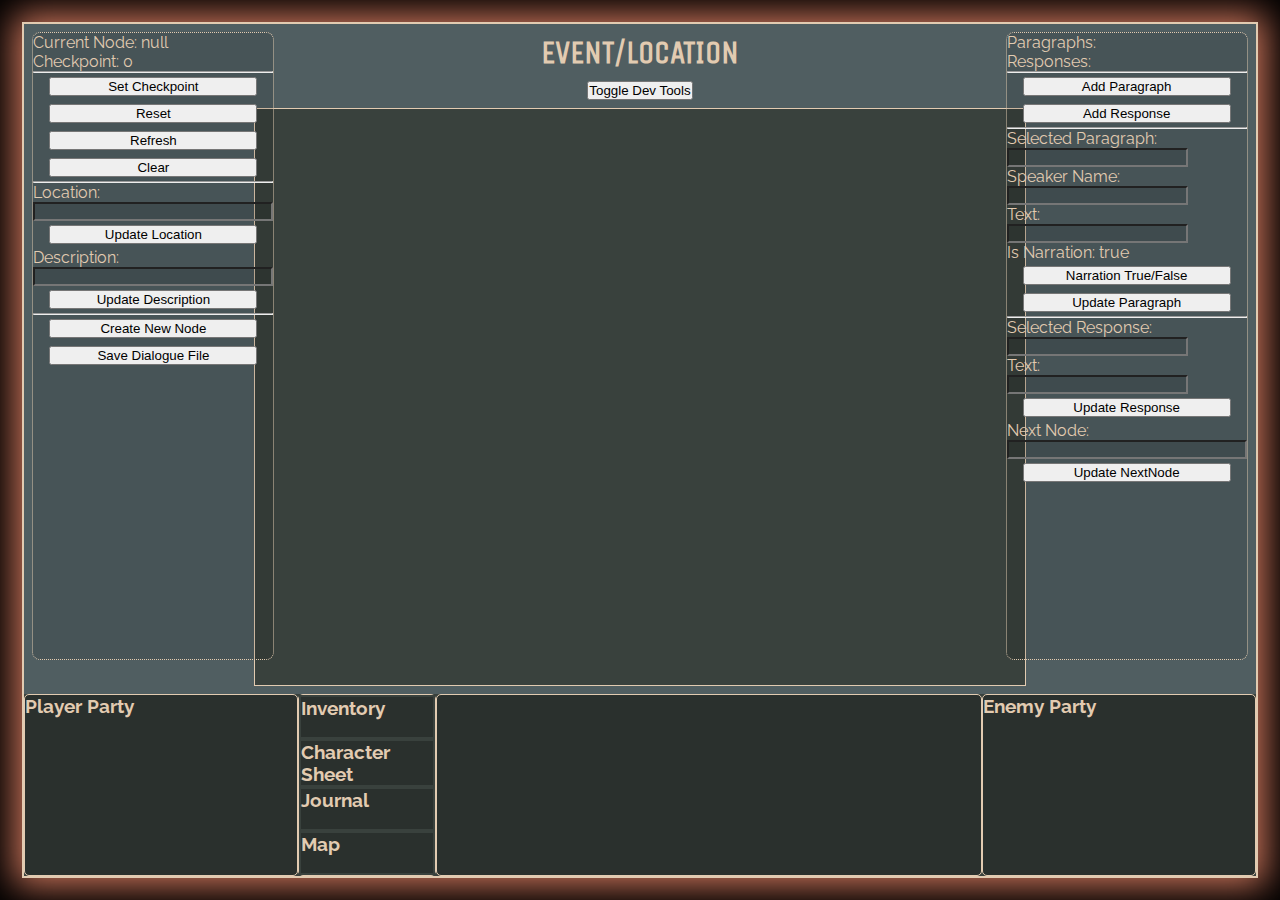
==== index.html @ 346f80c5 "made dev menu prettier and implemented remaining functions for manipulating responses and nextnodes" ====
<!DOCTYPE html>
<html lang="en">

<head>
    <meta charset="UTF-8">
    <meta name="viewport" content="width=device-width, initial-scale=1.0">
    <title>Veerwalker: Game</title>
    <link rel="stylesheet" href="/code/css/style_game.css">
</head>

<body>
    <div id="site_container">
        <!-- <canvas id="game_canvas" width="1600" height="900"></canvas> -->
        <div id="gamewindow" class="borderglow_default">
            <h2 id="dialogue_locationlabel">EVENT/LOCATION</h2>
            <button id="toggle_devmenu_button">Toggle Dev Tools</button>
            <div id="devmenu_left" class="devmenu">
                <p id="devmenu_currentnodedisplay">Current Node: 0</p>
                <p id="devmenu_checkpointnodedisplay">Checkpoint: 0</p>
                <hr>
                <button id="checkpoint_button">Set Checkpoint</button>
                <button id="reset_button">Reset</button>
                <button id="refresh_button">Refresh</button>
                <button id="clear_button">Clear</button>
                <hr>
                <label for="input_text_location">Location: </label>
                <input type="text" id="input_text_location">
                <button id="edit_location_button">Update Location</button>
                <label for="input_text_description">Description: </label>
                <input type="text" id="input_text_description">
                <button id="edit_description_button">Update Description</button>
                <hr>
                <button id="createnode_button">Create New Node</button>
                <button id="save_tree_button">Save Dialogue File</button>
            </div>
            <div id="devmenu_right" class="devmenu">
                <p>Paragraphs: </p>
                <p>Responses: </p>
                <hr>
                <button id="add_paragraph_button">Add Paragraph</button>
                <button id="add_response_button">Add Response</button>
                <hr>
                <form action="GET" id="form_editparagraph">
                    <label for="form_paragraph_index">Selected Paragraph: </label><br>
                    <input type="number" id="form_paragraph_index"><br>
                    <label for="form_paragraph_speakername">Speaker Name: </label><br>
                    <input type="text" id="form_paragraph_speakername"><br>
                    <label for="form_paragraph_text">Text: </label><br> 
                    <input type="text" id="form_paragraph_text"><br>
                </form>
                <p id="narrationbool_display">Is Narration: true</p>
                <button id="toggle_narration_button">Narration True/False</button>
                <button id="update_paragraph_button">Update Paragraph</button>
                <hr>
                <form action="GET" id="form_editresponse">
                    <label for="form_response_index">Selected Response: </label><br>
                    <input type="number" id="form_response_index"><br>
                    <label for="form_response_text">Text: </label><br>
                    <input type="text" id="form_response_text"><br>
                </form>
                <button id="update_response_button">Update Response</button>
                <label for="form_response_nextnode">Next Node: </label>
                <input type="number" id="form_response_nextnode">
                <button id="update_nextnode_button">Update NextNode</button>
            </div>
            <div id="dialogue_textwindow">

            </div>
            <div id="game_controlpanel">
                <div id="controlpanel_party" class="controlpanel_item">
                    <div>
                        <h3>Player Party</h3>
                    </div>
                </div>
                <div id="controlpanel_menus" class="controlpanel_item">
                    <div id="menubutton_inventory" class="menubutton">
                        <h3>Inventory</h3>
                    </div>
                    <div id="menubutton_charactersheet" class="menubutton">
                        <h3>Character Sheet</h3>
                    </div>
                    <div id="menubutton_journal" class="menubutton">
                        <h3>Journal</h3>
                    </div>
                    <div id="menubutton_map" class="menubutton">
                        <h3>Map</h3>
                    </div>
                </div>
                <div id="controlpanel_choices" class="controlpanel_item">
             
                </div>
                <div id="controlpanel_enemies" class="controlpanel_item">
                        <div>
                            <h3>Enemy Party</h3>
                        </div>
                </div>
            </div>
        </div>
    </div>
    <script src="/code/scripts/dialoguemanager.js"></script>
</body>

</html>
---- code/css/style_game.css ----
@import url('https://fonts.googleapis.com/css2?family=Raleway&display=swap');
@import url('https://fonts.googleapis.com/css2?family=Unica+One&display=swap');

:root {
    --background-dark: rgb(46, 45, 43);
    --background-mid: rgb(57, 65, 61);
    --background-light: rgb(80, 94, 97);
    --foreground-dark: rgb(122, 122, 122);
    --foreground-light: rgb(226, 203, 177);
    --overlay-dark: rgba(0, 0, 0, 0.25);
    --overlay-mid: rgb(0, 0, 0, 0.1);
    --overlay-light:  rgba(241, 232, 215, 0.11);
    --highlight-blue: rgb(158, 192, 212);
    --highlight-orange: rgb(223, 165, 126);
    --highlight-silver: rgb(183, 203, 206);
}

* {
    margin: 0px;
    padding: 0px;
}

body {
    background-color: black;
}

h1, h2 {
    color: var(--foreground-light);
    font-family: 'Unica One';
    font-size: 2rem;
}

h3, p {
    color: var(--foreground-light);
    font-family: 'Raleway';
}

label {
    font-family: 'Raleway';
    color: var(--foreground-light);
}

input {
    background-color: var(--overlay-mid);
    color: var(--foreground-light);
}

.borderglow_default {
    box-shadow: 0 0 34px 8px rgb(205, 118, 92);
}

.devmenu {
    display: flex;
    flex-direction: column;
    background-color: var(--overlay-mid);
    border: 1px dotted var(--foreground-light);
    border-radius: 8px;
    position: absolute;
    top: 0.5em;
    bottom: 13.5em;
}

#devmenu_left {
    left: 0.5em;
    width: 15em;
}

#devmenu_right {
    right: 0.5em;
    width: 15em;
}

.devmenu button {
    margin: 0.25rem 1rem;
}

/* Game windows and divs */
#gamewindow {
    border: 2px solid var(--foreground-light);
    margin: 1.4rem;
    background-color: var(--background-light);
    position: absolute;
    top: 0;
    bottom: 0;
    left: 0;
    right: 0;
    display: flex;
    flex-direction: column;
    align-items: center;
}

#dialogue_locationlabel {
    text-align: center;
    margin: 0.6rem 0;
}

#dialogue_textwindow {
    background-color: var(--background-mid);
    border: 1px solid var(--foreground-light);
    display: block;
    width: 60%;
    flex: 6;
    margin: 0.5rem 0.5rem;
    overflow-y: scroll;
    padding: 1rem;
}

#game_controlpanel {
    background-color: var(--background-mid);
    display: block;
    width: 100%;
    height: 13em;
    flex: 2;
    display: flex;
    flex-direction: row;
    justify-content: space-around;
}

.controlpanel_item {
    border: 1px solid var(--foreground-light);
    border-radius: 5px;
    background-color: var(--overlay-dark);
}

#controlpanel_choices {
    flex: 4;
    overflow-y: scroll;
}

#controlpanel_party, #controlpanel_enemies {
    flex: 2;
}

#controlpanel_menus {
    flex: 1;
    display: flex;
    flex-direction: column;
}

.menubutton {
    flex: 1;
    border: 2px solid var(--background-mid)
}

/* Dialogue paragraphs and buttons*/
.dialogue_choice_button {
    width: 100%;
    padding: 0.7rem;
    font-size: 18px;
    color: var(--foreground-light);
    background-color: var(--overlay-mid);
    border: 1px solid var(--foreground-light);
    border-radius: 6px;
    text-align: start;
}

.dialogue_choice_button:hover {
    background-color: var(--background-mid);
    border: 1px solid var(--highlight-silver);
}

.dialogue_paragraph_container {
    margin: 0.1rem 0;
    padding: 0.4rem;
    border: 1px solid var(--overlay-mid);
}

.paragraph_narration {
    background-color: var(--overlay-dark);
}

.paragraph_narration p {
    font-style: italic;
}

.paragraph_dialogue, .paragraph_response {
    background-color: var(--overlay-mid);
}

.paragraph_dialogue h3, .paragraph_response h3, .dialogue_paragraph_text {
    font-size: 18px;
}

.paragraph_dialogue h3 {
    color: var(--highlight-orange);
}

.paragraph_response h3 {
    color: var(--highlight-blue);
}
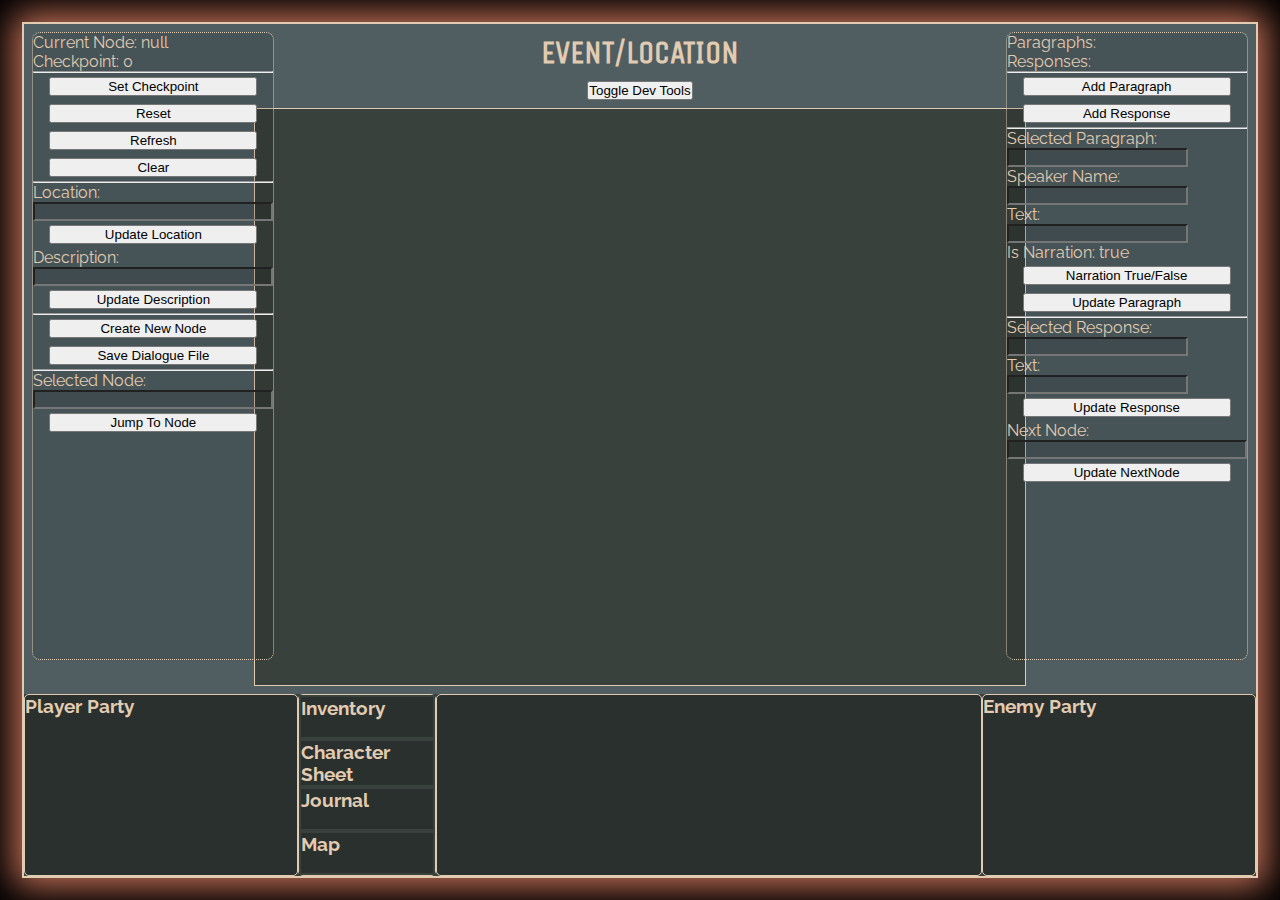
==== commit c3484058: "added button for loading specific nodes" ====
--- a/index.html
+++ b/index.html
@@ -32,10 +32,14 @@
                 <hr>
                 <button id="createnode_button">Create New Node</button>
                 <button id="save_tree_button">Save Dialogue File</button>
+                <hr>
+                <label for="load_node_index">Selected Node: </label>
+                <input type="number" id="load_node_index">
+                <button id="load_node_button">Jump To Node</button>
             </div>
             <div id="devmenu_right" class="devmenu">
-                <p>Paragraphs: </p>
-                <p>Responses: </p>
+                <p id="display_paragraphs_amount">Paragraphs: </p>
+                <p id="display_responses_amount">Responses: </p>
                 <hr>
                 <button id="add_paragraph_button">Add Paragraph</button>
                 <button id="add_response_button">Add Response</button>
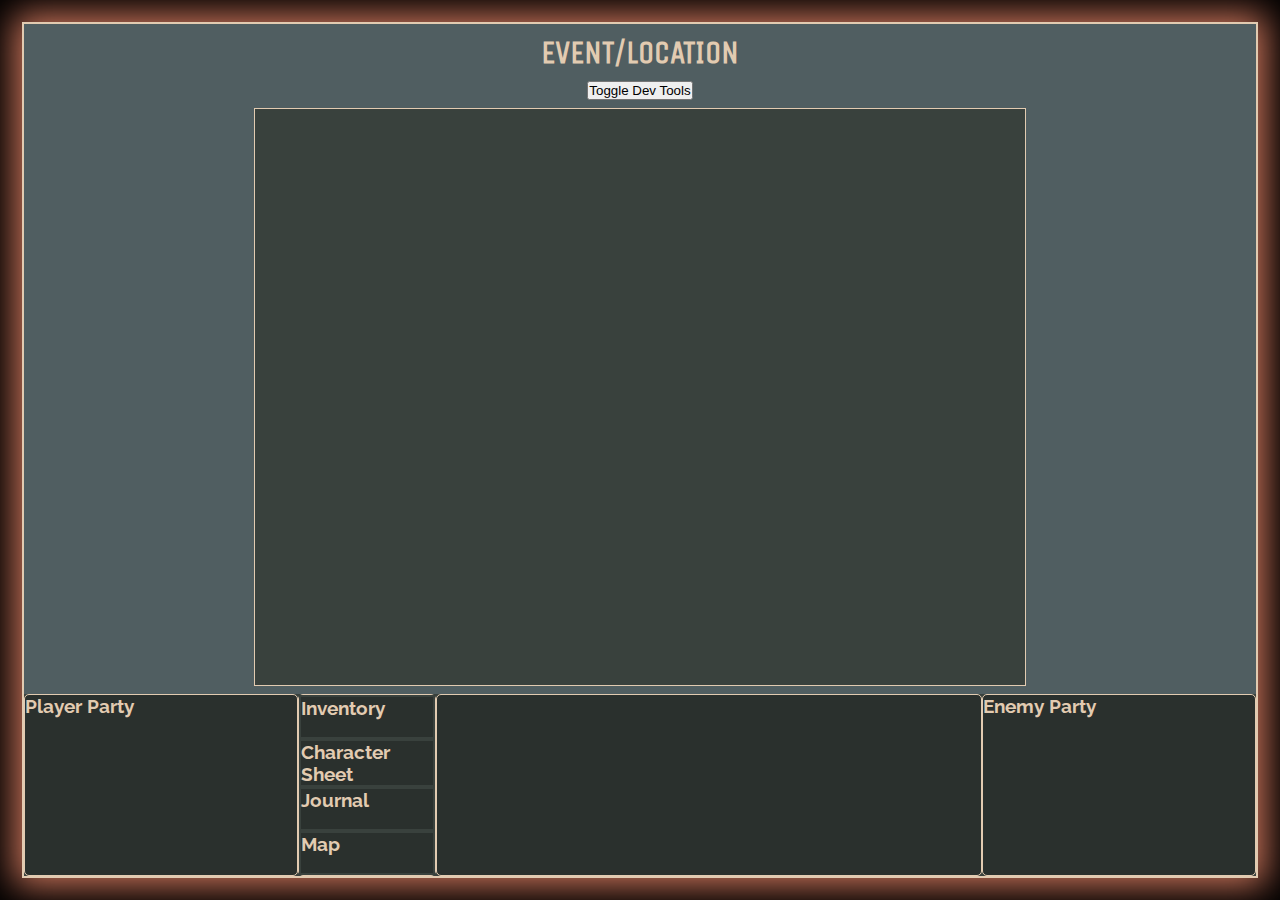
==== commit 32a28d36: "restructured some files and added functionality for adding actions buttons to the control panel" ====
--- a/index.html
+++ b/index.html
@@ -10,11 +10,11 @@
 
 <body>
     <div id="site_container">
-        <!-- <canvas id="game_canvas" width="1600" height="900"></canvas> -->
         <div id="gamewindow" class="borderglow_default">
             <h2 id="dialogue_locationlabel">EVENT/LOCATION</h2>
+            <!-- #region DEVTOOLS-->
             <button id="toggle_devmenu_button">Toggle Dev Tools</button>
-            <div id="devmenu_left" class="devmenu">
+            <div id="devmenu_left" class="devmenu" style="display: none;">
                 <p id="devmenu_currentnodedisplay">Current Node: 0</p>
                 <p id="devmenu_checkpointnodedisplay">Checkpoint: 0</p>
                 <hr>
@@ -37,7 +37,7 @@
                 <input type="number" id="load_node_index">
                 <button id="load_node_button">Jump To Node</button>
             </div>
-            <div id="devmenu_right" class="devmenu">
+            <div id="devmenu_right" class="devmenu" style="display: none;">
                 <p id="display_paragraphs_amount">Paragraphs: </p>
                 <p id="display_responses_amount">Responses: </p>
                 <hr>
@@ -67,6 +67,21 @@
                 <input type="number" id="form_response_nextnode">
                 <button id="update_nextnode_button">Update NextNode</button>
             </div>
+            <!-- #endregion -->
+            
+            <div id="encounter_board" style="display: none;">
+                <div id="board_leftside" class="board_field">
+                    <h2 class="teamlabel">Player Party</h2>
+                    
+                </div>
+                <div id="board_center" class="board_field">
+
+                </div>
+                <div id="board_rightside" class="board_field">
+                    <h2 class="teamlabel">Enemy Party</h2>
+                </div>
+            </div>
+            
             <div id="dialogue_textwindow">
 
             </div>
@@ -90,7 +105,7 @@
                         <h3>Map</h3>
                     </div>
                 </div>
-                <div id="controlpanel_choices" class="controlpanel_item">
+                <div id="controlpanel_actions" class="controlpanel_item">
              
                 </div>
                 <div id="controlpanel_enemies" class="controlpanel_item">
@@ -101,7 +116,13 @@
             </div>
         </div>
     </div>
+    <script src="/code/classes/classes_characters.js"></script>
+    <script src="/code/classes/classes_dicerolls.js"></script>
+    <script src="/code/classes/classes_encounters.js"></script>
+    <script src="/code/classes/classes_ai.js"></script>
     <script src="/code/scripts/dialoguemanager.js"></script>
+    <script src="/code/scripts/storymanager.js"></script>
+    <script src="/code/scripts/encountermanager.js"></script>
 </body>
 
 </html>--- a/code/css/style_game.css
+++ b/code/css/style_game.css
@@ -13,6 +13,7 @@
     --highlight-blue: rgb(158, 192, 212);
     --highlight-orange: rgb(223, 165, 126);
     --highlight-silver: rgb(183, 203, 206);
+    --glow-warm : rgb(205, 118, 92);
 }
 
 * {
@@ -46,7 +47,7 @@
 }
 
 .borderglow_default {
-    box-shadow: 0 0 34px 8px rgb(205, 118, 92);
+    box-shadow: 0 0 34px 8px var(--glow-warm);
 }
 
 .devmenu {
@@ -58,6 +59,10 @@
     position: absolute;
     top: 0.5em;
     bottom: 13.5em;
+}
+
+.hidden {
+    display: none;
 }
 
 #devmenu_left {
@@ -122,7 +127,7 @@
     background-color: var(--overlay-dark);
 }
 
-#controlpanel_choices {
+#controlpanel_actions {
     flex: 4;
     overflow-y: scroll;
 }
@@ -163,6 +168,12 @@
     margin: 0.1rem 0;
     padding: 0.4rem;
     border: 1px solid var(--overlay-mid);
+    transition: 1.2s;
+}
+
+.newparagraph {
+    box-shadow: 0 0 6px 1px var(--glow-warm);
+    transition: 0.2s;
 }
 
 .paragraph_narration {
@@ -187,4 +198,77 @@
 
 .paragraph_response h3 {
     color: var(--highlight-blue);
+}
+
+/* ENCOUNTERS */
+#encounter_board {
+    margin: 0.5rem;
+    border: 2px solid black;
+    background-color: var(--overlay-dark);
+    display: flex;
+    flex-direction: row;
+    justify-content: space-between;
+    width: 95%;
+    height: 65%;
+}
+
+#arena_leftside, #arena_rightside {
+    flex: 6;
+}
+
+#arena_center {
+    flex: 1;
+}
+
+#combatlog {
+    overflow-y: scroll;
+    border: 2px solid var(--foreground-light);
+    background-color: var(--overlay-mid);
+    width: 35rem;
+    height: 15rem;
+}
+
+.combatlog_message {
+    background-color: var(--overlay-dark);
+    border: 2px dotted var(--foreground-dark);
+    margin-top: 0.3rem;
+}
+
+.teamlabel {
+    position: relative;
+    left: 40%;
+    top: 40%;
+    opacity: 0.1;
+}
+
+.arena_field {
+    display: flex;
+    flex-direction: row;
+    border: 1px solid var(--foreground-light);
+    margin: 0.2rem;
+}
+
+.characteravatar_display {
+    height: 8rem;
+    width: 6rem;
+    margin: 0.5rem;
+    padding: 1rem;
+    background-color: var(--overlay-dark);
+    border: 2px solid var(--foreground-light);
+    border-radius: 4px;
+}
+
+.dead {
+    opacity: 0.5;
+    border: 2px dashed indianred;
+}
+
+.active {
+    border: 2px dotted var(--foreground-light);
+    box-shadow: 0 0 12px 2px goldenrod;
+}
+
+.targeted {
+    border: 2px dotted orangered;
+    box-shadow: 0 0 12px 2px indianred;
 }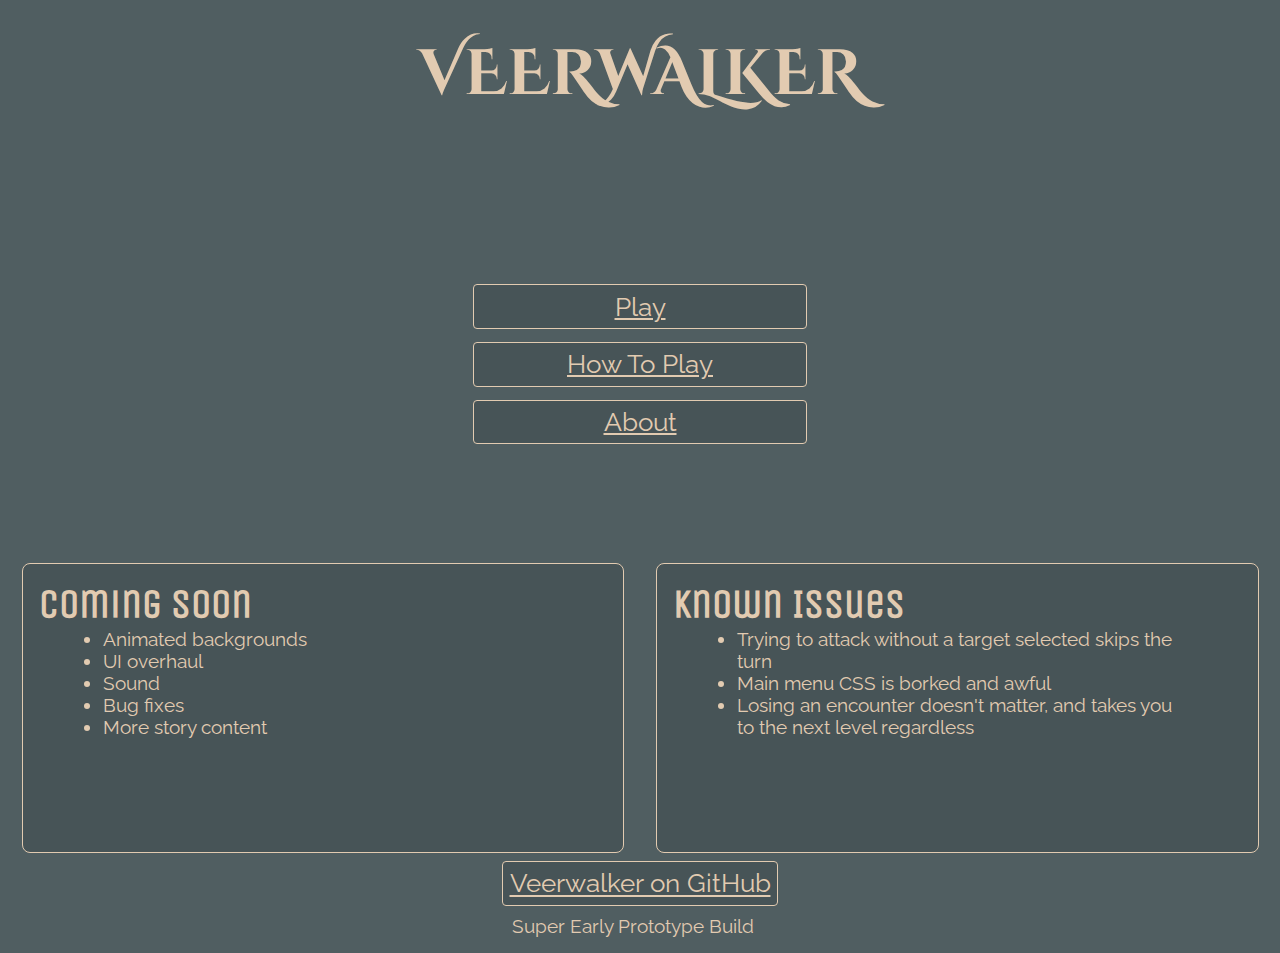
==== commit 5ce31f43: "added basic main menu and moved the game to game.html" ====
--- a/index.html
+++ b/index.html
@@ -1,128 +1,43 @@
 <!DOCTYPE html>
 <html lang="en">
-
 <head>
     <meta charset="UTF-8">
     <meta name="viewport" content="width=device-width, initial-scale=1.0">
-    <title>Veerwalker: Game</title>
-    <link rel="stylesheet" href="/code/css/style_game.css">
+    <link rel="stylesheet" href="code/css/style_mainmenu.css">
+    <title>Veerwalker: Main Menu</title>
 </head>
-
 <body>
-    <div id="site_container">
-        <div id="gamewindow" class="borderglow_default">
-            <h2 id="dialogue_locationlabel">EVENT/LOCATION</h2>
-            <!-- #region DEVTOOLS-->
-            <button id="toggle_devmenu_button">Toggle Dev Tools</button>
-            <div id="devmenu_left" class="devmenu" style="display: none;">
-                <p id="devmenu_currentnodedisplay">Current Node: 0</p>
-                <p id="devmenu_checkpointnodedisplay">Checkpoint: 0</p>
-                <hr>
-                <button id="checkpoint_button">Set Checkpoint</button>
-                <button id="reset_button">Reset</button>
-                <button id="refresh_button">Refresh</button>
-                <button id="clear_button">Clear</button>
-                <hr>
-                <label for="input_text_location">Location: </label>
-                <input type="text" id="input_text_location">
-                <button id="edit_location_button">Update Location</button>
-                <label for="input_text_description">Description: </label>
-                <input type="text" id="input_text_description">
-                <button id="edit_description_button">Update Description</button>
-                <hr>
-                <button id="createnode_button">Create New Node</button>
-                <button id="save_tree_button">Save Dialogue File</button>
-                <hr>
-                <label for="load_node_index">Selected Node: </label>
-                <input type="number" id="load_node_index">
-                <button id="load_node_button">Jump To Node</button>
-            </div>
-            <div id="devmenu_right" class="devmenu" style="display: none;">
-                <p id="display_paragraphs_amount">Paragraphs: </p>
-                <p id="display_responses_amount">Responses: </p>
-                <hr>
-                <button id="add_paragraph_button">Add Paragraph</button>
-                <button id="add_response_button">Add Response</button>
-                <hr>
-                <form action="GET" id="form_editparagraph">
-                    <label for="form_paragraph_index">Selected Paragraph: </label><br>
-                    <input type="number" id="form_paragraph_index"><br>
-                    <label for="form_paragraph_speakername">Speaker Name: </label><br>
-                    <input type="text" id="form_paragraph_speakername"><br>
-                    <label for="form_paragraph_text">Text: </label><br> 
-                    <input type="text" id="form_paragraph_text"><br>
-                </form>
-                <p id="narrationbool_display">Is Narration: true</p>
-                <button id="toggle_narration_button">Narration True/False</button>
-                <button id="update_paragraph_button">Update Paragraph</button>
-                <hr>
-                <form action="GET" id="form_editresponse">
-                    <label for="form_response_index">Selected Response: </label><br>
-                    <input type="number" id="form_response_index"><br>
-                    <label for="form_response_text">Text: </label><br>
-                    <input type="text" id="form_response_text"><br>
-                </form>
-                <button id="update_response_button">Update Response</button>
-                <label for="form_response_nextnode">Next Node: </label>
-                <input type="number" id="form_response_nextnode">
-                <button id="update_nextnode_button">Update NextNode</button>
-            </div>
-            <!-- #endregion -->
-            
-            <div id="encounter_board" style="display: none;">
-                <div id="board_leftside" class="board_field">
-                    <h2 class="teamlabel">Player Party</h2>
-                    
-                </div>
-                <div id="board_center" class="board_field">
-
-                </div>
-                <div id="board_rightside" class="board_field">
-                    <h2 class="teamlabel">Enemy Party</h2>
-                </div>
-            </div>
-            
-            <div id="dialogue_textwindow">
-
-            </div>
-            <div id="game_controlpanel">
-                <div id="controlpanel_party" class="controlpanel_item">
-                    <div>
-                        <h3>Player Party</h3>
-                    </div>
-                </div>
-                <div id="controlpanel_menus" class="controlpanel_item">
-                    <div id="menubutton_inventory" class="menubutton">
-                        <h3>Inventory</h3>
-                    </div>
-                    <div id="menubutton_charactersheet" class="menubutton">
-                        <h3>Character Sheet</h3>
-                    </div>
-                    <div id="menubutton_journal" class="menubutton">
-                        <h3>Journal</h3>
-                    </div>
-                    <div id="menubutton_map" class="menubutton">
-                        <h3>Map</h3>
-                    </div>
-                </div>
-                <div id="controlpanel_actions" class="controlpanel_item">
-             
-                </div>
-                <div id="controlpanel_enemies" class="controlpanel_item">
-                        <div>
-                            <h3>Enemy Party</h3>
-                        </div>
-                </div>
-            </div>
-        </div>
+    <header>
+        <h1 id="header_maintitle">VEERWALKER</h1>
+    </header>
+    <main>
+        <a href="code/html/game.html">Play</a>
+        <a href="code/html/howtoplay.html">How To Play</a>
+        <a href="code/html/about.html">About</a>
+    </main>
+    <div id="mainmenu_infoboxes">
+        <section class="section_infobox">
+            <h2>Coming Soon</h2>
+            <ul>
+                <li>Animated backgrounds</li>
+                <li>UI overhaul</li>
+                <li>Sound</li>
+                <li>Bug fixes</li>
+                <li>More story content</li>
+            </ul>
+        </section>
+        <section class="section_infobox">
+            <h2>Known Issues</h2>
+            <ul>
+                <li>Trying to attack without a target selected skips the turn</li>
+                <li>Main menu CSS is borked and awful</li>
+                <li>Losing an encounter doesn't matter, and takes you to the next level regardless</li>
+            </ul>
+        </section>
     </div>
-    <script src="/code/classes/classes_characters.js"></script>
-    <script src="/code/classes/classes_dicerolls.js"></script>
-    <script src="/code/classes/classes_encounters.js"></script>
-    <script src="/code/classes/classes_ai.js"></script>
-    <script src="/code/scripts/dialoguemanager.js"></script>
-    <script src="/code/scripts/storymanager.js"></script>
-    <script src="/code/scripts/encountermanager.js"></script>
+    <footer>
+        <a href="https://github.com/JStameus/veerwalker" target="blank">Veerwalker on GitHub</a>
+        <p>Super Early Prototype Build</p>
+    </footer>
 </body>
-
 </html>--- a/code/css/style_mainmenu.css
+++ b/code/css/style_mainmenu.css
@@ -0,0 +1,106 @@
+@import url('https://fonts.googleapis.com/css2?family=Raleway&display=swap');
+@import url('https://fonts.googleapis.com/css2?family=Unica+One&display=swap');
+@import url('https://fonts.googleapis.com/css2?family=Cinzel+Decorative&display=swap');
+
+:root {
+    --background-dark: rgb(46, 45, 43);
+    --background-mid: rgb(57, 65, 61);
+    --background-light: rgb(80, 94, 97);
+    --foreground-dark: rgb(122, 122, 122);
+    --foreground-light: rgb(226, 203, 177);
+    --overlay-dark: rgba(0, 0, 0, 0.25);
+    --overlay-mid: rgb(0, 0, 0, 0.1);
+    --overlay-light:  rgba(241, 232, 215, 0.11);
+    --highlight-blue: rgb(158, 192, 212);
+    --highlight-orange: rgb(223, 165, 126);
+    --highlight-silver: rgb(183, 203, 206);
+    --glow-warm : rgb(205, 118, 92);
+}
+
+* {
+    padding: 0;
+    margin: 0;
+}
+
+body {
+    background-color: var(--background-light);
+    display: flex;
+    flex-direction: column;
+    justify-content: center;
+    align-items: center;
+}
+
+h1 {
+    font-family: 'Cinzel Decorative';
+    color: var(--foreground-light);
+    font-size: 4rem;
+    margin: 2rem;
+    margin-bottom: 10rem;
+}
+
+h2 {
+    font-family: 'Unica One';
+    font-size: 2.5rem;
+    color: var(--foreground-light);
+}
+
+main {
+    display: flex;
+    flex-direction: column;
+    justify-content: center;
+    align-items: center;
+    margin-bottom: 6rem;
+}
+
+section {
+    border: 1px solid var(--foreground-light);
+    border-radius: 8px;
+    width: 80%;
+    padding: 1rem;
+    margin: 1rem;
+    background-color: var(--overlay-mid);
+}
+
+footer {
+    
+}
+
+p {
+    padding: 1rem;
+}
+
+p, li, a {
+    font-family: 'Raleway';
+    font-size: 1.2rem;
+    color: var(--foreground-light);
+}
+
+a {
+    margin: 0.4rem;
+    padding: 0.4rem;
+    font-size: 1.6rem;
+    border: 1px solid var(--foreground-light);
+    border-radius: 4px;
+    width: 20rem;
+    text-align: center;
+    background-color: var(--overlay-mid);
+}
+
+a:hover {
+    box-shadow: 0 0 6px 2px var(--glow-warm);
+}
+
+ul {
+    margin: 0 4rem;
+}
+
+#mainmenu_infoboxes {
+    display: flex;
+    flex-direction: row;
+    justify-content: center;
+    align-items: center;
+}
+
+.section_infobox {
+    height: 16rem;
+}
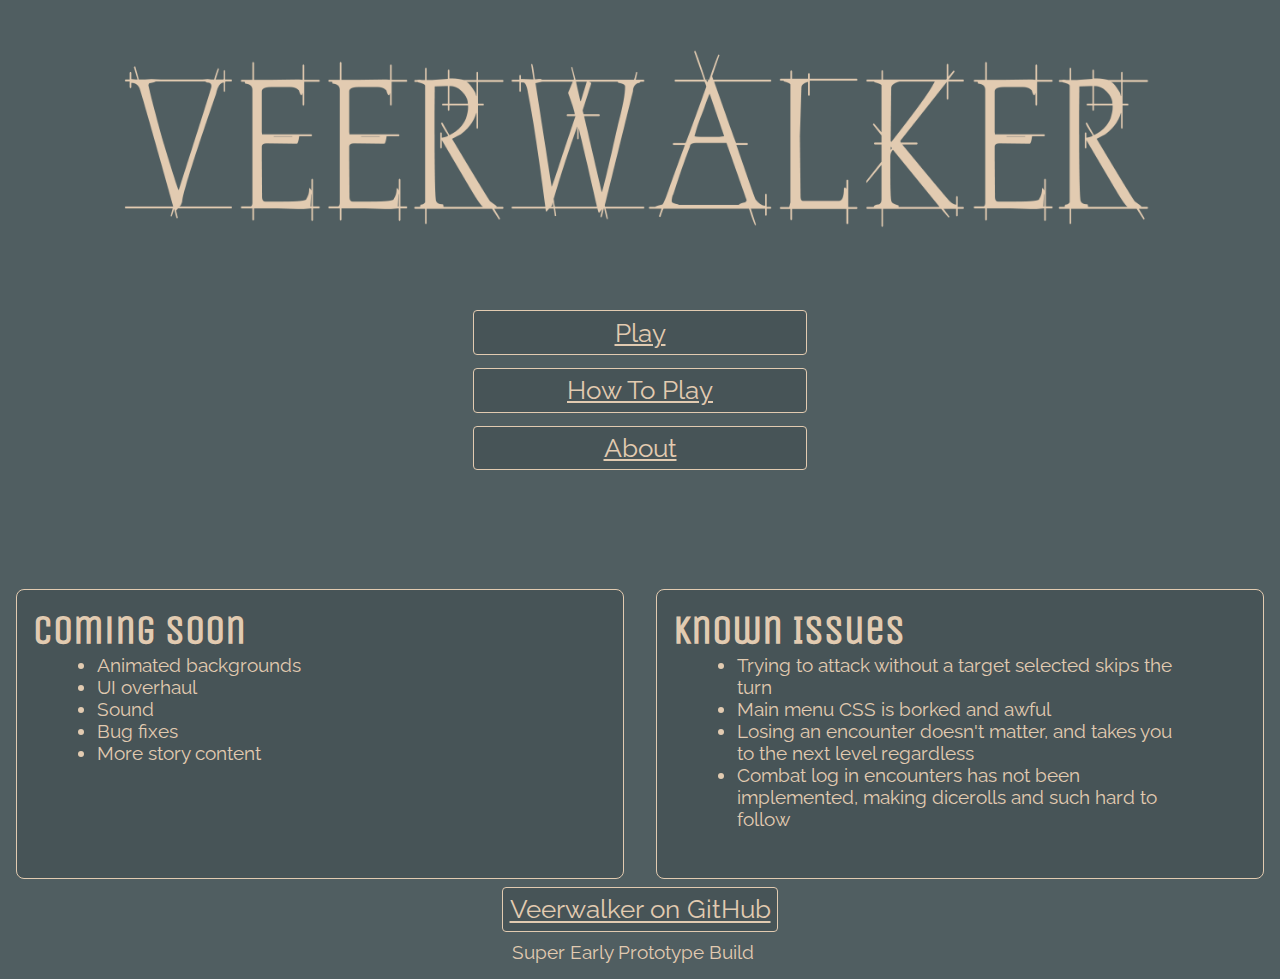
==== commit 417c8c93: "added veerwalker logo to main menu and added tips to the encounter screen" ====
--- a/index.html
+++ b/index.html
@@ -8,7 +8,8 @@
 </head>
 <body>
     <header>
-        <h1 id="header_maintitle">VEERWALKER</h1>
+        <!-- <h1 id="header_maintitle">VEERWALKER</h1> -->
+        <img src="/assets/art/veerwalker_logo.png" alt="Veerwalker Logo" height="300">
     </header>
     <main>
         <a href="code/html/game.html">Play</a>
@@ -32,6 +33,7 @@
                 <li>Trying to attack without a target selected skips the turn</li>
                 <li>Main menu CSS is borked and awful</li>
                 <li>Losing an encounter doesn't matter, and takes you to the next level regardless</li>
+                <li>Combat log in encounters has not been implemented, making dicerolls and such hard to follow</li>
             </ul>
         </section>
     </div>
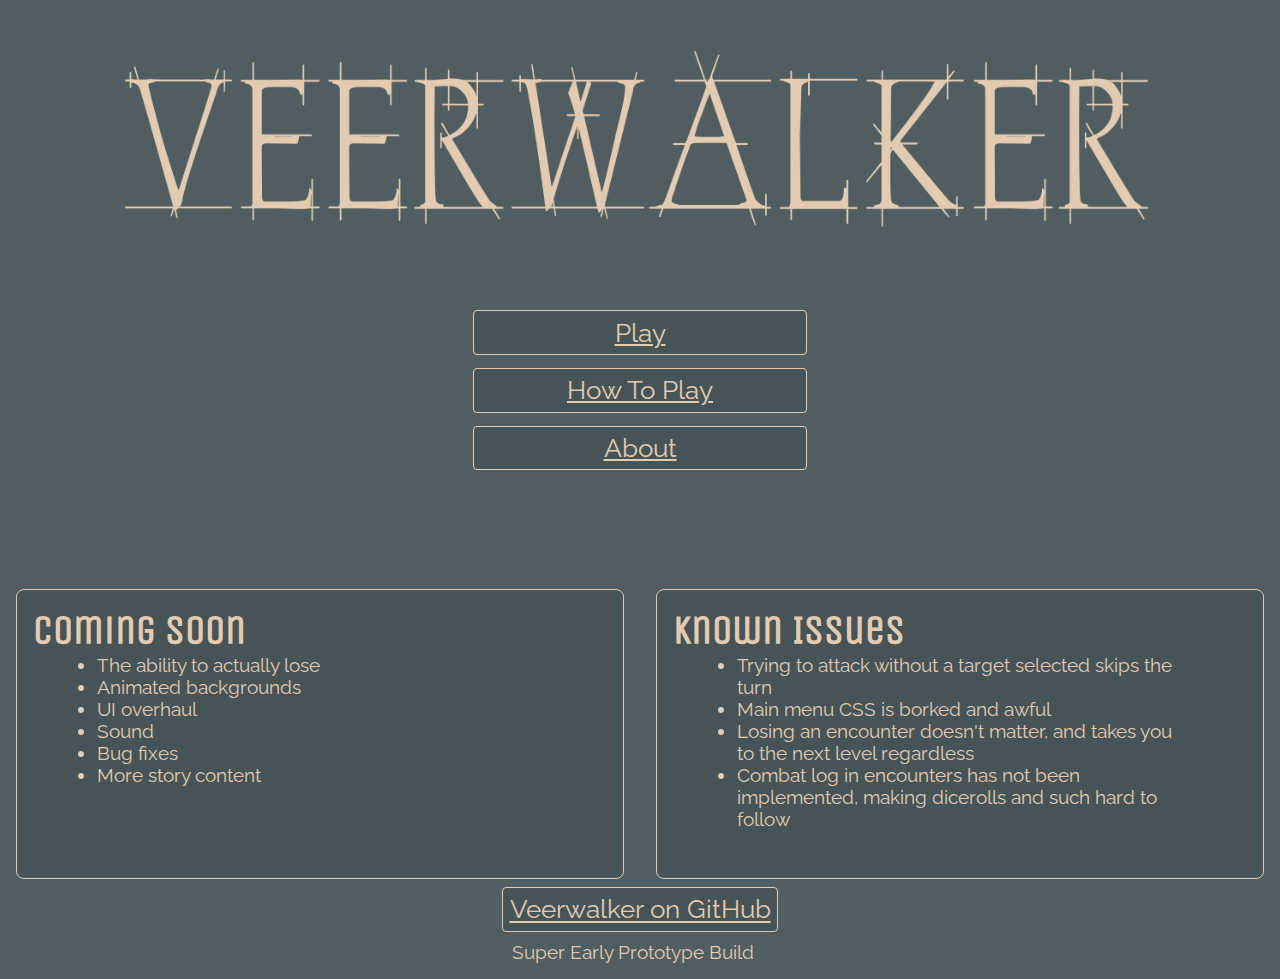
==== commit 48edb5b0: "changed relative links for scripts and json files in game.html" ====
--- a/index.html
+++ b/index.html
@@ -20,6 +20,7 @@
         <section class="section_infobox">
             <h2>Coming Soon</h2>
             <ul>
+                <li>The ability to actually lose</li>
                 <li>Animated backgrounds</li>
                 <li>UI overhaul</li>
                 <li>Sound</li>
